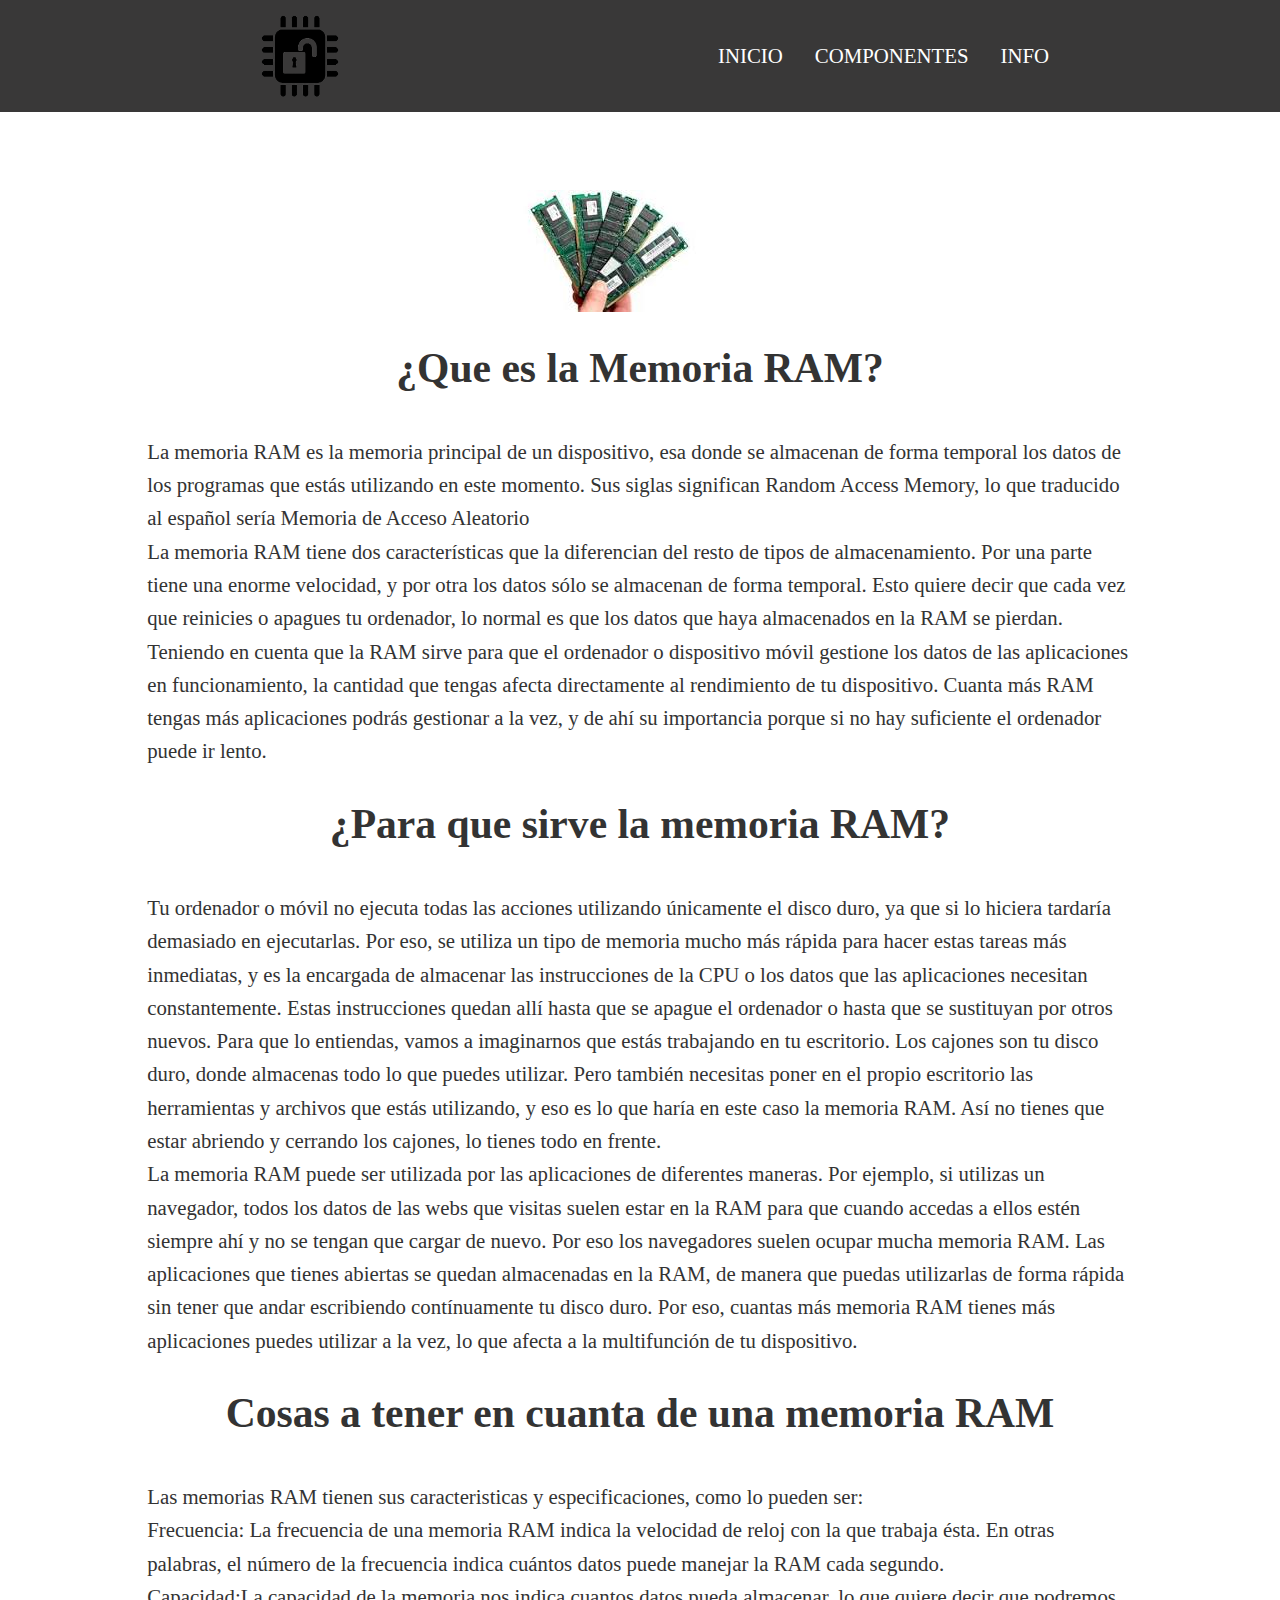
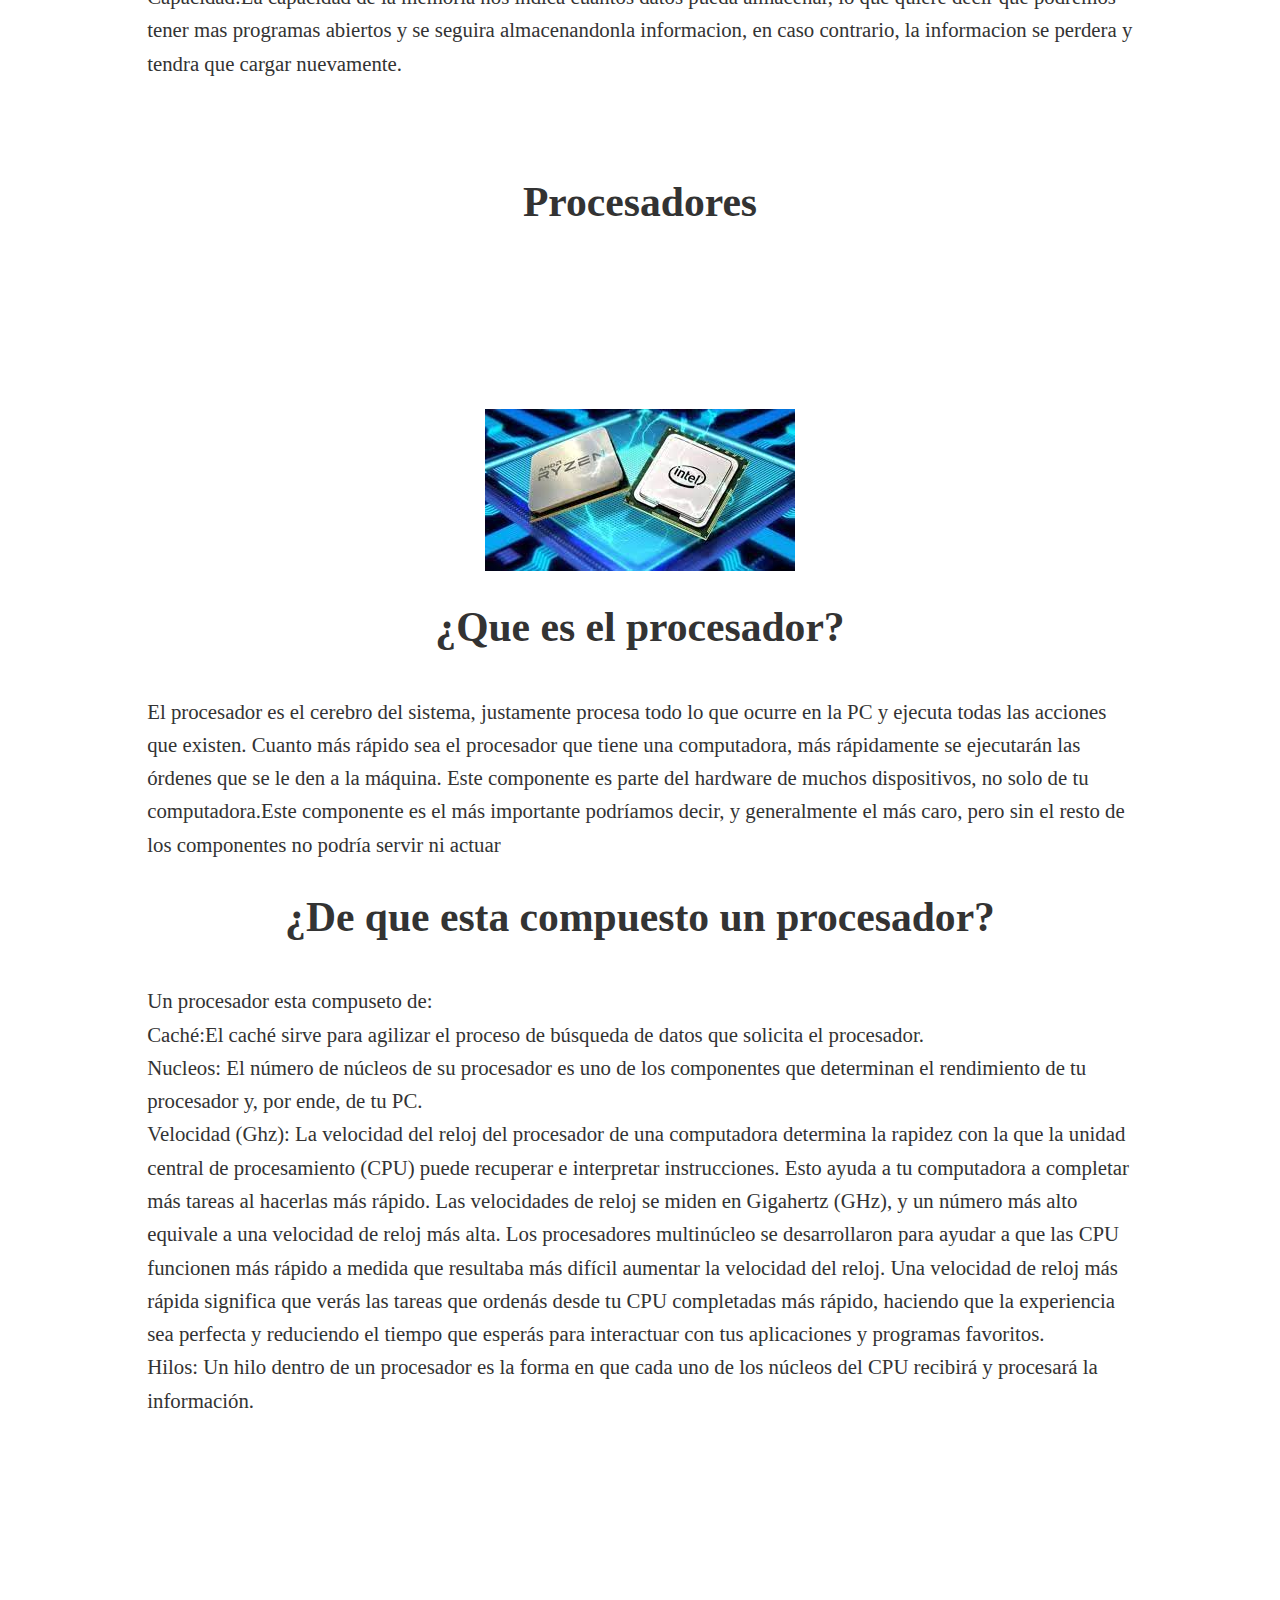
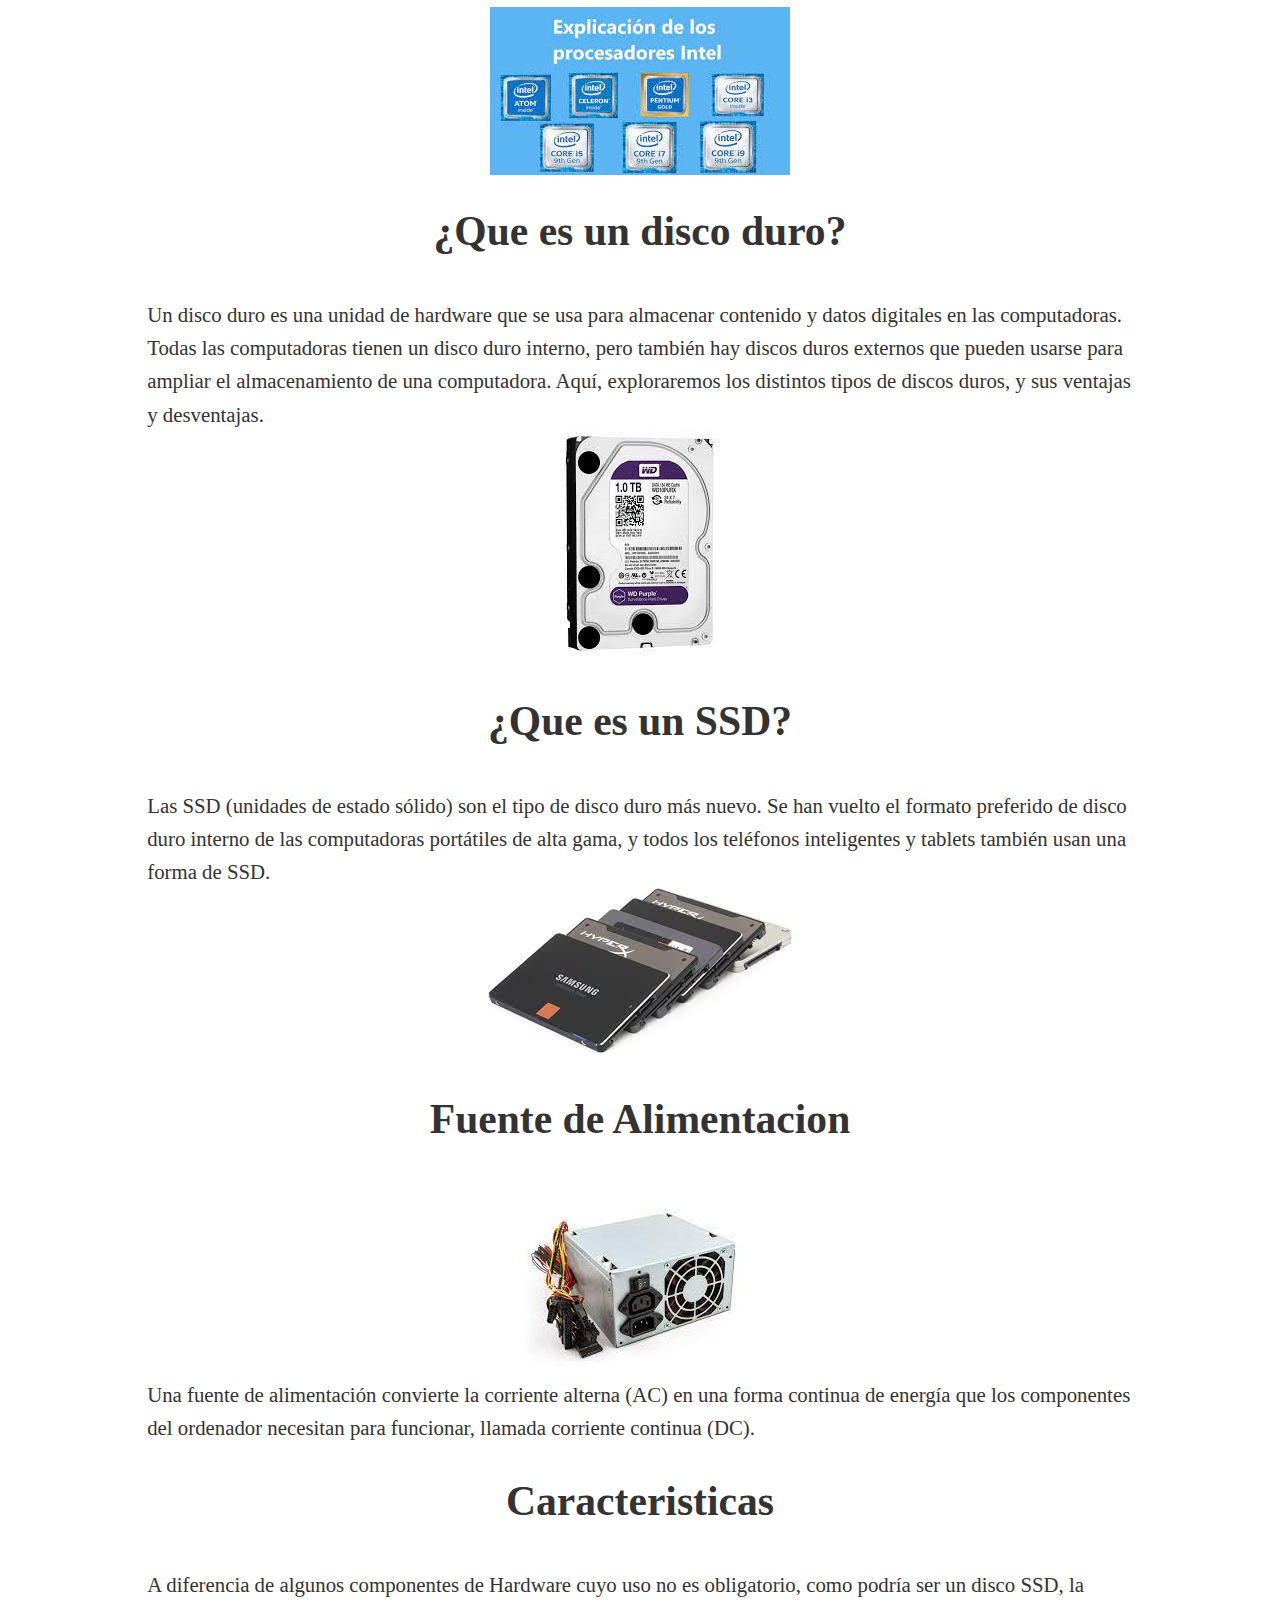
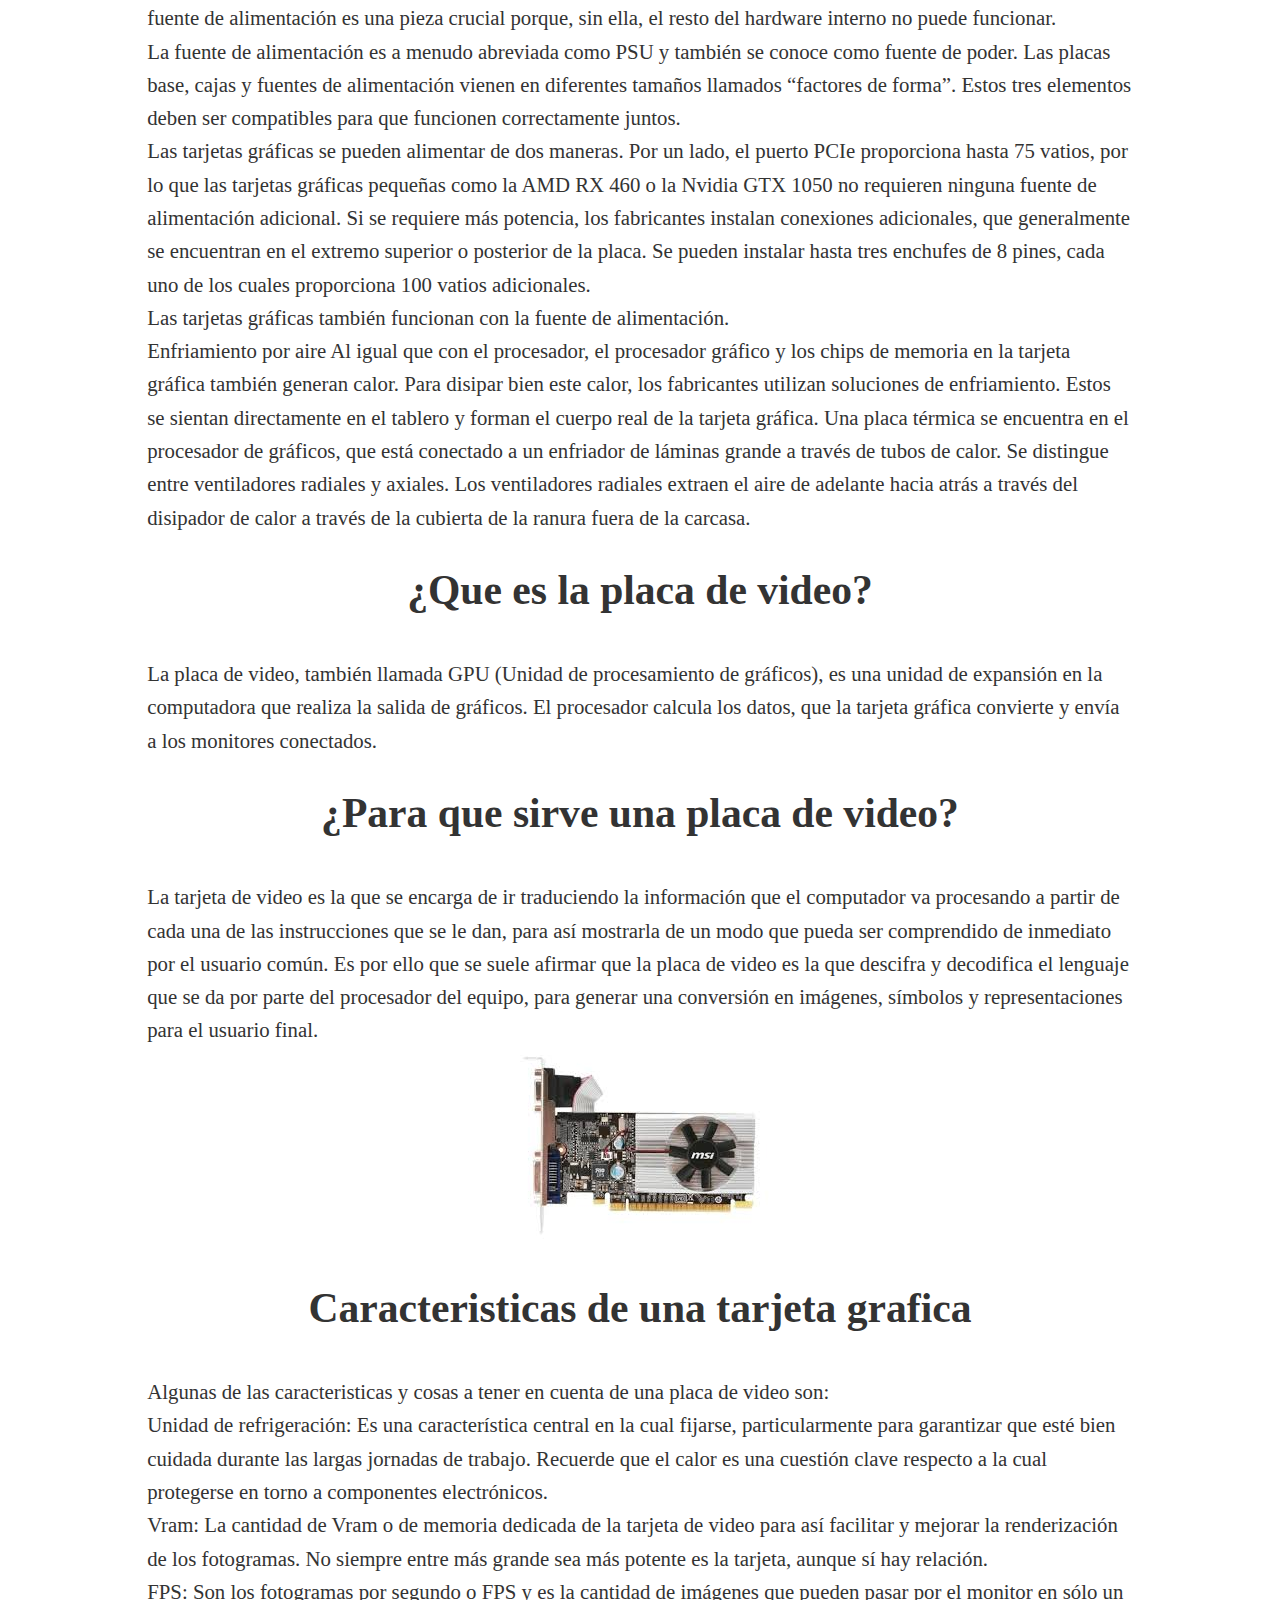
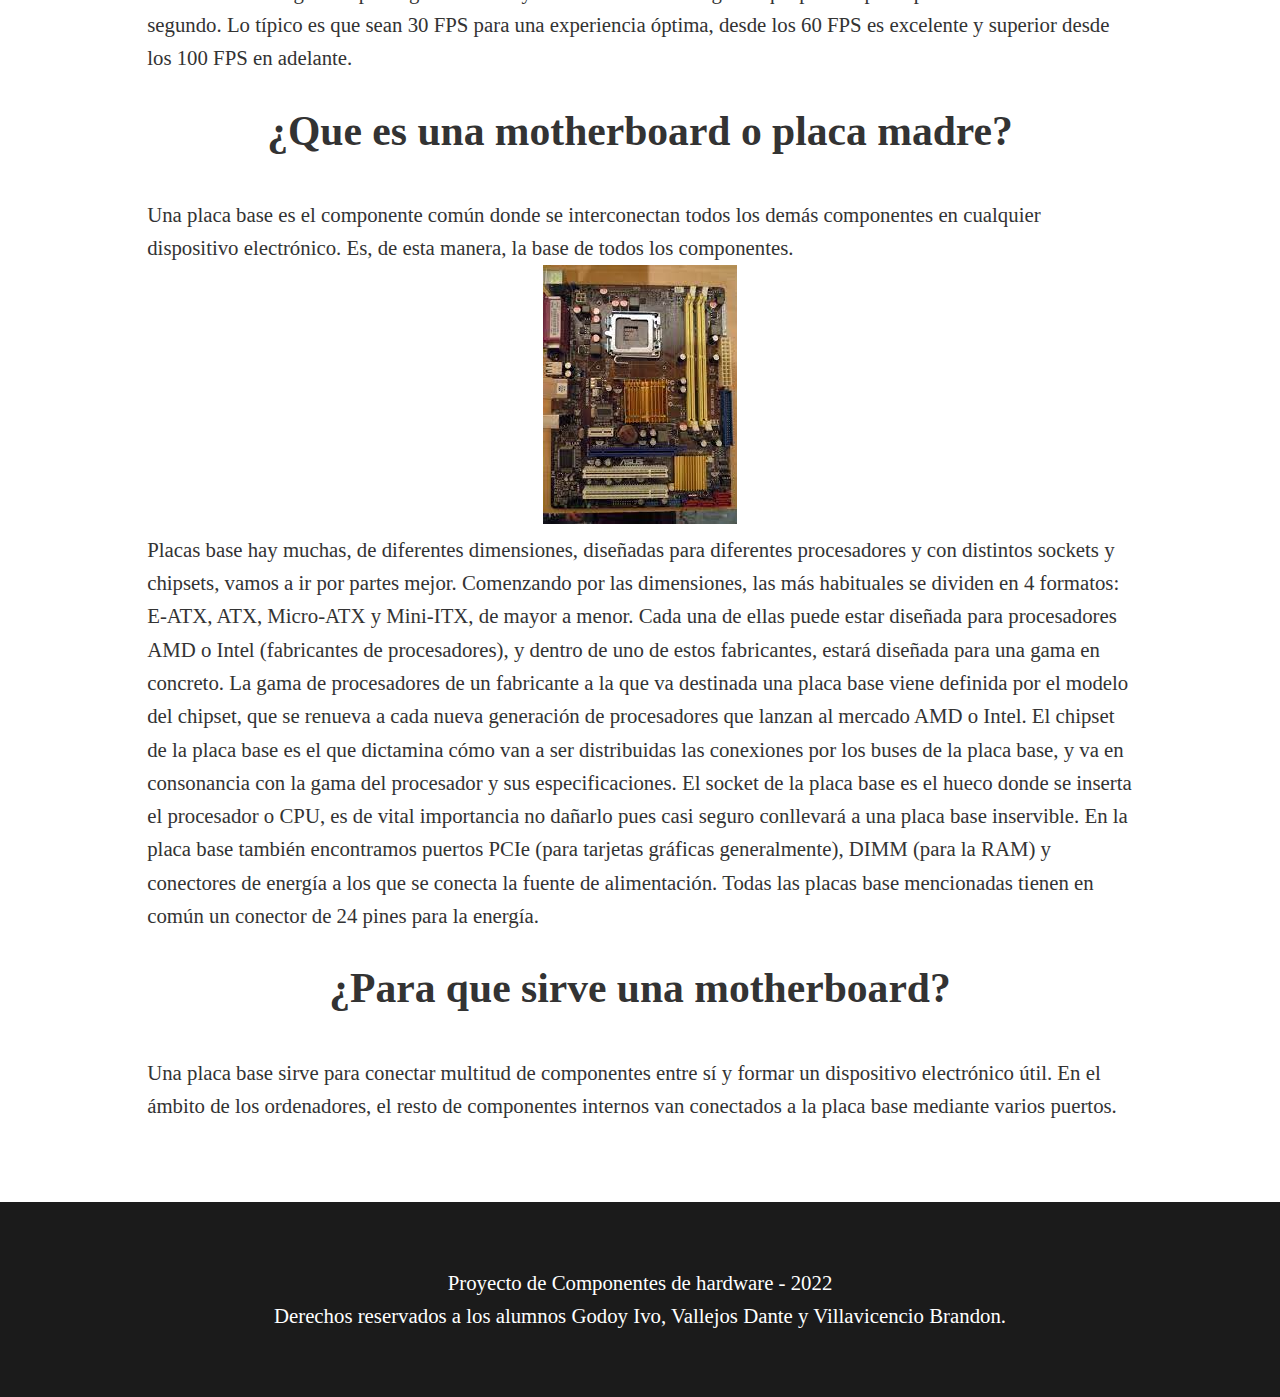
==== componentes.html @ 8fc39163 "first commit" ====
<!DOCTYPE html>
<html lang="en">
<head>
    <meta charset="UTF-8">
    <meta http-equiv="X-UA-Compatible" content="IE=edge">
    <meta name="viewport" content="width=device-width, initial-scale=1.0">
    <link rel="stylesheet" href="Style2.css">
    <title>Document</title>
</head>
<body>
    
    <header class="cabezera">
        <div class="center">
        <div class="contenedor logo-nav">
             <img src="Imagenes/logo.png" alt="logo" class="logoimg">
            <span class="menu-icono">Ver Menu</span>
           
         
            <nav class="naveg">
                <ul class="show">
                    <li><a href="index.html">INICIO</a></li>
                    <li> <a href="#"> COMPONENTES </a>
                        <ul class="menu-vertical">
                       <li><a href="#Ram">Memoria Ram</a></li>
                       <li><a href="#Procesador">Procesador</a></li>
                       <li><a href="#Disco">Disco Duro/SSD</a></li>
                       <li><a href="#Alimentacion">Fuente de Alimetancion</a></li>
                       <li><a href="#Video">Placa de Video</a></li>
                       <li><a href="#Mother">Placa Madre</a></li>
                       
                   </ul> 
   
                   <li><a href="info.html"> INFO </a></li>
                    
                
   
   
                   </li>
               </ul>
               
   
   
     </nav>
     
   </div>
    </div>
   </header>
  

  


    <ul>
        <li><div class="imageC" id="Ram">
            <img src="Imagenes/ram.jpg" alt="Memoria RAM">
            </div>
                 <h1>¿Que es la Memoria RAM?</h1>
                    <div class="inforam" >
                         <p>La memoria RAM es la memoria principal de un dispositivo, esa donde se almacenan de forma temporal los datos de los
                          programas que estás utilizando en este momento. Sus siglas significan Random Access Memory, lo que traducido al español
                          sería Memoria de Acceso Aleatorio</p>
                       <p>La memoria RAM tiene dos características que la diferencian del resto de tipos de almacenamiento. Por una parte tiene
                          una enorme velocidad, y por otra los datos sólo se almacenan de forma temporal. Esto quiere decir que cada vez que reinicies o apagues tu ordenador, lo normal es que los datos que haya almacenados en
                        la RAM se pierdan.</p>
                        <p>Teniendo en cuenta que la RAM sirve para que el ordenador o dispositivo móvil gestione los datos de las aplicaciones en
                        funcionamiento, la cantidad que tengas afecta directamente al rendimiento de tu dispositivo. Cuanta más RAM tengas más
                        aplicaciones podrás gestionar a la vez, y de ahí su importancia porque si no hay suficiente el ordenador puede ir lento.</p>
                    </div>
                <h1>¿Para que sirve la memoria RAM?</h1>
                <div class="inforam">
                    <p>Tu ordenador o móvil no ejecuta todas las acciones utilizando únicamente el disco duro, ya que si lo hiciera tardaría
                    demasiado en ejecutarlas. Por eso, se utiliza un tipo de memoria mucho más rápida para hacer estas tareas más
                    inmediatas, y es la encargada de almacenar las instrucciones de la CPU o los datos que las aplicaciones necesitan
                    constantemente. Estas instrucciones quedan allí hasta que se apague el ordenador o hasta que se sustituyan por otros
                    nuevos.
                    
                    Para que lo entiendas, vamos a imaginarnos que estás trabajando en tu escritorio. Los cajones son tu disco duro, donde
                    almacenas todo lo que puedes utilizar. Pero también necesitas poner en el propio escritorio las herramientas y archivos
                    que estás utilizando, y eso es lo que haría en este caso la memoria RAM. Así no tienes que estar abriendo y cerrando los
                    cajones, lo tienes todo en frente.</p>
                    <p>La memoria RAM puede ser utilizada por las aplicaciones de diferentes maneras. Por ejemplo, si utilizas un navegador,
                    todos los datos de las webs que visitas suelen estar en la RAM para que cuando accedas a ellos estén siempre ahí y no se
                    tengan que cargar de nuevo. Por eso los navegadores suelen ocupar mucha memoria RAM.
                    
                    Las aplicaciones que tienes abiertas se quedan almacenadas en la RAM, de manera que puedas utilizarlas de forma rápida
                    sin tener que andar escribiendo contínuamente tu disco duro. Por eso, cuantas más memoria RAM tienes más aplicaciones
                    puedes utilizar a la vez, lo que afecta a la multifunción de tu dispositivo.</p>
                </div>
                <h1>Cosas a tener en cuanta de una memoria RAM</h1>
                <div class="inforam">

                        <p>Las memorias RAM tienen sus caracteristicas y especificaciones, como lo pueden ser:</p>
                        <p>Frecuencia: La frecuencia de una memoria RAM indica la velocidad de reloj con la que trabaja ésta. En otras palabras, el número de la frecuencia indica cuántos datos puede manejar la RAM cada segundo. </p>
                        <p>Capacidad:La capacidad de la memoria nos indica cuantos datos pueda almacenar, lo que quiere decir que podremos tener mas programas abiertos y se seguira almacenandonla informacion, en caso contrario, la informacion se perdera y tendra que cargar nuevamente.</p>
                </div>
            </li>
        <li></li>
        <li></li>
    </ul>


    <h1>Procesadores</h1>
    <div class="imageC" id="Procesador">
        <img src="Imagenes/procesadores.jpg" alt="Procesadores">
    </div>
    <h1>¿Que es el procesador?</h1>
    <div class="inforam">
        <p>El procesador es el cerebro del sistema, justamente procesa todo lo que ocurre en la PC y ejecuta todas las acciones que
        existen. Cuanto más rápido sea el procesador que tiene una computadora, más rápidamente se ejecutarán las órdenes que se
        le den a la máquina. Este componente es parte del hardware de muchos dispositivos, no solo de tu computadora.Este componente es el más importante podríamos decir, y generalmente el más caro, pero sin el resto de los componentes
        no podría servir ni actuar</p>
    </div>
    <h1>¿De que esta compuesto un procesador?</h1>
    <div class="inforam">
        <p>Un procesador esta compuseto de: </p>
            <p>Caché:El caché sirve para agilizar el proceso de búsqueda de datos que solicita el procesador.</p>
            <p>Nucleos: El número de núcleos de su procesador es uno de los componentes que determinan el rendimiento de tu procesador y, por ende, de
            tu PC.</p>
            <p>Velocidad (Ghz): La velocidad del reloj del procesador de una computadora determina la rapidez con la que la unidad central de
            procesamiento (CPU) puede recuperar e interpretar instrucciones. Esto ayuda a tu computadora a completar más tareas al
            hacerlas más rápido.
            Las velocidades de reloj se miden en Gigahertz (GHz), y un número más alto equivale a una velocidad de reloj más alta.
            Los procesadores multinúcleo se desarrollaron para ayudar a que las CPU funcionen más rápido a medida que resultaba más
            difícil aumentar la velocidad del reloj.
            Una velocidad de reloj más rápida significa que verás las tareas que ordenás desde tu CPU completadas más rápido,
            haciendo que la experiencia sea perfecta y reduciendo el tiempo que esperás para interactuar con tus aplicaciones y
            programas favoritos.</p>
            <p>Hilos: Un hilo dentro de un procesador es la forma en que cada uno de los núcleos del CPU recibirá y procesará la información.</p>
        </p>
    </div>
    <div class="imageC">
        <img src="Imagenes/procesadores-intel.jpg" alt="Procesadores intel">
    </div>



    <h1>¿Que es un disco duro?</h1>
    <div class="inforam"  id="Disco">
        <p>Un disco duro es una unidad de hardware que se usa para almacenar contenido y datos digitales en las computadoras. Todas
        las computadoras tienen un disco duro interno, pero también hay discos duros externos que pueden usarse para ampliar el
        almacenamiento de una computadora. Aquí, exploraremos los distintos tipos de discos duros, y sus ventajas y desventajas.</p>
    </div>
    <p style="text-align:center;"><img src="Imagenes/hd.jpg"></p>
    <h1>¿Que es un SSD?</h1>
    <div class="inforam">
        <p>Las SSD (unidades de estado sólido) son el tipo de disco duro más nuevo. Se han vuelto el formato preferido de disco
        duro interno de las computadoras portátiles de alta gama, y todos los teléfonos inteligentes y tablets también usan una
        forma de SSD.</p>
    </div> 
    <p style="text-align:center;"><img src="Imagenes/sdd.jpg"></p>
 

    <h1>Fuente de Alimentacion</h1>
    <div class="inforam" id="Alimentacion">
        <p style="text-align:center;"><img src="Imagenes/alimentacion.jpg"></p>
        <p>Una fuente de alimentación convierte la corriente alterna (AC) en una forma continua de energía que los componentes del ordenador necesitan para funcionar, llamada corriente continua (DC).</p>
      
      <h1>Caracteristicas</h1>
      
      
            <p>A diferencia de algunos componentes de Hardware cuyo uso no es obligatorio, como podría ser un disco SSD, la fuente de alimentación es una pieza crucial porque, sin ella, el resto del hardware interno no puede funcionar.
            </p>

            <p> La fuente de alimentación es a menudo abreviada como PSU y también se conoce como fuente de poder. Las placas base, cajas y fuentes de alimentación vienen en diferentes tamaños llamados “factores de forma”. Estos tres elementos deben ser compatibles para que funcionen correctamente juntos.</p>
         
            <p>Las tarjetas gráficas se pueden alimentar de dos maneras. Por un lado, el puerto PCIe proporciona hasta 75 vatios, por lo que las tarjetas gráficas pequeñas como la AMD RX 460 o la Nvidia GTX 1050 no requieren ninguna fuente de alimentación adicional. Si se requiere más potencia, los fabricantes instalan conexiones adicionales, que generalmente se encuentran en el extremo superior o posterior de la placa. Se pueden instalar hasta tres enchufes de 8 pines, cada uno de los cuales proporciona 100 vatios adicionales. 
             <p>Las tarjetas gráficas también funcionan con la fuente de alimentación. </p> 

            <p>    
                Enfriamiento por aire
                Al igual que con el procesador, el procesador gráfico y los chips de memoria en la tarjeta gráfica también generan calor. Para disipar bien este calor, los fabricantes utilizan soluciones de enfriamiento. Estos se sientan directamente en el tablero y forman el cuerpo real de la tarjeta gráfica. Una placa térmica se encuentra en el procesador de gráficos, que está conectado a un enfriador de láminas grande a través de tubos de calor. Se distingue entre ventiladores radiales y axiales. Los ventiladores radiales extraen el aire de adelante hacia atrás a través del disipador de calor a través de la cubierta de la ranura fuera de la carcasa.</p>
            </p>

        
    </div>
    



    <h1>¿Que es la placa de video?</h1>
    <div class="inforam" id="Video">
        <p>La placa de video, también llamada GPU (Unidad de procesamiento de gráficos), es una unidad de expansión en la
        computadora que realiza la salida de gráficos. El procesador calcula los datos, que la tarjeta gráfica convierte y envía
        a los monitores conectados.</p>
    </div>
    <h1>¿Para que sirve una placa de video?</h1>
    <div class="inforam">
    <p>La tarjeta de video es la que se encarga de ir traduciendo la información que el computador va procesando a partir de
    cada una de las instrucciones que se le dan, para así mostrarla de un modo que pueda ser comprendido de inmediato por el
    usuario común. Es por ello que se suele afirmar que la placa de video es la que descifra y decodifica el lenguaje que se
    da por parte del procesador del equipo, para generar una conversión en imágenes, símbolos y representaciones para el
    usuario final.</p>
    </div>
    <p style="text-align:center;"><img src="Imagenes/placadevid.jpg"></p>
    <h1>Caracteristicas de una tarjeta grafica</h1>
    <div class="inforam">
        <p>Algunas de las caracteristicas y cosas a tener en cuenta de una placa de video son:
            <p>Unidad de refrigeración: Es una característica central en la cual fijarse, particularmente para garantizar que esté
            bien cuidada durante las largas jornadas de trabajo. Recuerde que el calor es una cuestión clave respecto a la cual
            protegerse en torno a componentes electrónicos.</p>
            <p>Vram: La cantidad de Vram o de memoria dedicada de la tarjeta de video para así facilitar y mejorar la renderización de
            los fotogramas. No siempre entre más grande sea más potente es la tarjeta, aunque sí hay relación.</p>
            <p>FPS: Son los fotogramas por segundo o FPS y es la cantidad de imágenes que pueden pasar por el monitor en sólo un
            segundo. Lo típico es que sean 30 FPS para una experiencia óptima, desde los 60 FPS es excelente y superior desde los
            100 FPS en adelante.</p>
        </p>
    </div>






    <h1>¿Que es una motherboard o placa madre?</h1>
    <div class="inforam" id="Mother">
        <p>Una placa base es el componente común donde se interconectan todos los demás componentes en cualquier dispositivo
        electrónico. Es, de esta manera, la base de todos los componentes.</p>
    </div>
    <p style="text-align:center;"><img src="Imagenes/mother.jpg"></p>
    <div class="inforam"><p>Placas base hay muchas, de diferentes dimensiones, diseñadas para diferentes procesadores y con distintos sockets y
    chipsets, vamos a ir por partes mejor. Comenzando por las dimensiones, las más habituales se dividen en 4 formatos:
    E-ATX, ATX, Micro-ATX y Mini-ITX, de mayor a menor. Cada una de ellas puede estar diseñada para procesadores AMD o Intel
    (fabricantes de procesadores), y dentro de uno de estos fabricantes, estará diseñada para una gama en concreto. La gama
    de procesadores de un fabricante a la que va destinada una placa base viene definida por el modelo del chipset, que se
    renueva a cada nueva generación de procesadores que lanzan al mercado AMD o Intel. El chipset de la placa base es el que
    dictamina cómo van a ser distribuidas las conexiones por los buses de la placa base, y va en consonancia con la gama del
    procesador y sus especificaciones.
    
    El socket de la placa base es el hueco donde se inserta el procesador o CPU, es de vital importancia no dañarlo pues
    casi seguro conllevará a una placa base inservible. En la placa base también encontramos puertos PCIe (para tarjetas
    gráficas generalmente), DIMM (para la RAM) y conectores de energía a los que se conecta la fuente de alimentación. Todas
    las placas base mencionadas tienen en común un conector de 24 pines para la energía.</p></div>
    <h1>¿Para que sirve una motherboard?</h1>
    <div class="inforam"><p class="last-p">Una placa base sirve para conectar multitud de componentes entre sí y formar un dispositivo electrónico útil. En el ámbito de los ordenadores, el resto de componentes internos van conectados a la placa base mediante varios puertos.</p></div>





    <footer class="footer">
        <div class="contenedor">
            <p class="footertxt"> Proyecto de Componentes de hardware - 2022 </p>
            <p> Derechos reservados a los alumnos Godoy Ivo, Vallejos Dante y Villavicencio Brandon.</p>
        </div>
    </footer>




</body>
</html>
---- Style2.css ----
* {
    margin: 0;
    padding: 0;
    box-sizing: border-box;
}

html {
    scroll-behavior: smooth;
}

body{
	font-family: times;
	color: #333;
	font-size: 1.3rem;
	line-height: 1.6em;
	margin: 0;

}



#container {
    text-align: center;
    width: 100%;
    height: 100vh;
    display: flex;
    justify-content: center;
    align-items: center;
    padding-top: 100px;
}

.contenedor /* afecta todo el texto */
{
	width: 85%;
	max-width: 850px;
	margin: 0 auto;
	
}


 /* nav */


 .cabezera{
	background: #393838;
	color: white;
	padding: 2rem 0;
	position: fixed;
	left: 0;
	top: 0;
	right: 0;
    height: 7rem;
    z-index: 999;
}


.logo-nav
{   
	display: flex;
	justify-content:  space-between;
	align-items: center;
	flex-wrap: wrap;
}

.cabezera a{
	color: white;
	text-decoration: none;
	

}

.cabezera .center {
    display: flex;
    justify-content: center;
    align-items: center;
    height: 100%;
}

.naveg ul{
 margin: 0;
 padding: 0;
 list-style: none;
}

.naveg ul li {
	display: inline-block;
}
.naveg ul li a {
	display: block;
	padding: 0.5rem 1rem;
	transition: all 0.4s linear;
	border-radius: 5px;

}

.naveg ul li a:hover {
	background: #4a4a4a;
}

.logoimg{
	width: 170px;
    height: 100px;
    margin-right: 200px;

}


.main{
	padding-top: 12rem;
}

.menu-icono{
	display:none;
}


.menu-verical{
position: absolute;
display: flex;
flex-direction: column;
list-style: none;
width: 200px;
background-color: red;

}

#title-top {
 margin-top: 200px;   
 margin-bottom: -100px;

}




.imageC{
display: flex;
margin-top: 7%;
width: 100%;
justify-content: center;
align-items: center;
 

}
/* Boton nav */



.show{
	list-style: none;
	display: flex;
	justify-content: space-around;
    align-items: center;
}


.show > li > a{
	display: block;
	padding: 15px 20px;
	color: white;
	text-decoration: none;
}
.show > li:hover{
	background-color: black;
}
.menu-vertical{
	position: absolute;
	display: none;
	list-style: none;
	width: 200px;
	background-color: rgba(0, 0, 0, .5);
}
.show li:hover .menu-vertical{
	display: block;
}
.menu-vertical li:hover{
	background-color: black;
}

.menu-vertical li a{
	display: block;
	color: white;
	text-decoration: none;
	padding: 15px 15px 15px 20px;
	font-size: .9rem;
}
/* Tarjetas */

.card a {
    text-decoration: none;
}

.text:hover{
	opacity: 0%;
}
#container .info {
    display: grid; 
    justify-items: center;
    align-items: center;
    grid-template-columns: 1fr 1fr 1fr;
    width: 100%;
    height: 100%;
}

#container .info .test {
    padding: 15px;
    background: red;
}

#container .info .card {
    width: 400px;
    height: 250px;
    transition: .5s ease;
}

#container .info .card:hover {
    transition: .5s ease;
    transform: scale(1.1);
}

#container .info .card p {
    font-weight: bold;
    font-size: 2rem;
    color: #000;
}

#container .info .card p::first-letter {
    text-transform: uppercase;
}

#container .info .card img {
    border-radius: 15px;
    height: 100%;
    width: 100%;
    object-fit: cover;
}
 /* img */
.img1{ width: 400px;
height: 200px;
}

/* footer */

.footer{
	background: rgb(27, 27, 27);
	padding: 4rem 0;
	text-align: center;
	
}

.footer P {
    color: white;
}
/* stilos */

.footer-info {
    position: absolute;
    width: 100%;
    bottom: 0;
}


/* Index Componentes */

.imageC{
    width: 100%;
    display: flex;
    justify-content: center;
    align-items: center;
    padding-top: 100px;
}

h1{
    margin-top: 40px;
    margin-bottom: 50px;
    text-align: center;
}
.inforam{
    display: flex;
    justify-content: center;
    align-items: center;
    flex-direction: column;
    width: 100%;
}


.inforam p {
    width: 77%;
}

.last-p {
    margin-bottom: 5rem;
}



.contenedor-creditos {
    height: 200px;
}

.names {
    display: flex;
    flex-direction: column;
    justify-content: space-around;
    height: 100%;
}

@media  only screen and (max-width:  767px){

    .last-p {
        margin-bottom: 2rem;
    }

    .cabezera{
        background: #393838;
        color: white;
        padding: 2rem 0;
        position: fixed;
        left: 0;
        top: 0;
        right: 0;
        height: 10rem;
        z-index: 999;
    }
    
    .cabezera .center {
        display: flex;
        flex-direction: row;
        justify-content: center;
        align-items: center;
        height: 100%;
    }

        #container .info {
            margin-top: 500px;
            display: grid; 
            justify-items: center;
            align-items: center;
            grid-template-columns: 1fr;
            height: 1000px;
            }

        .footer-bottom {
            margin-top: 25rem;
        }
    
}
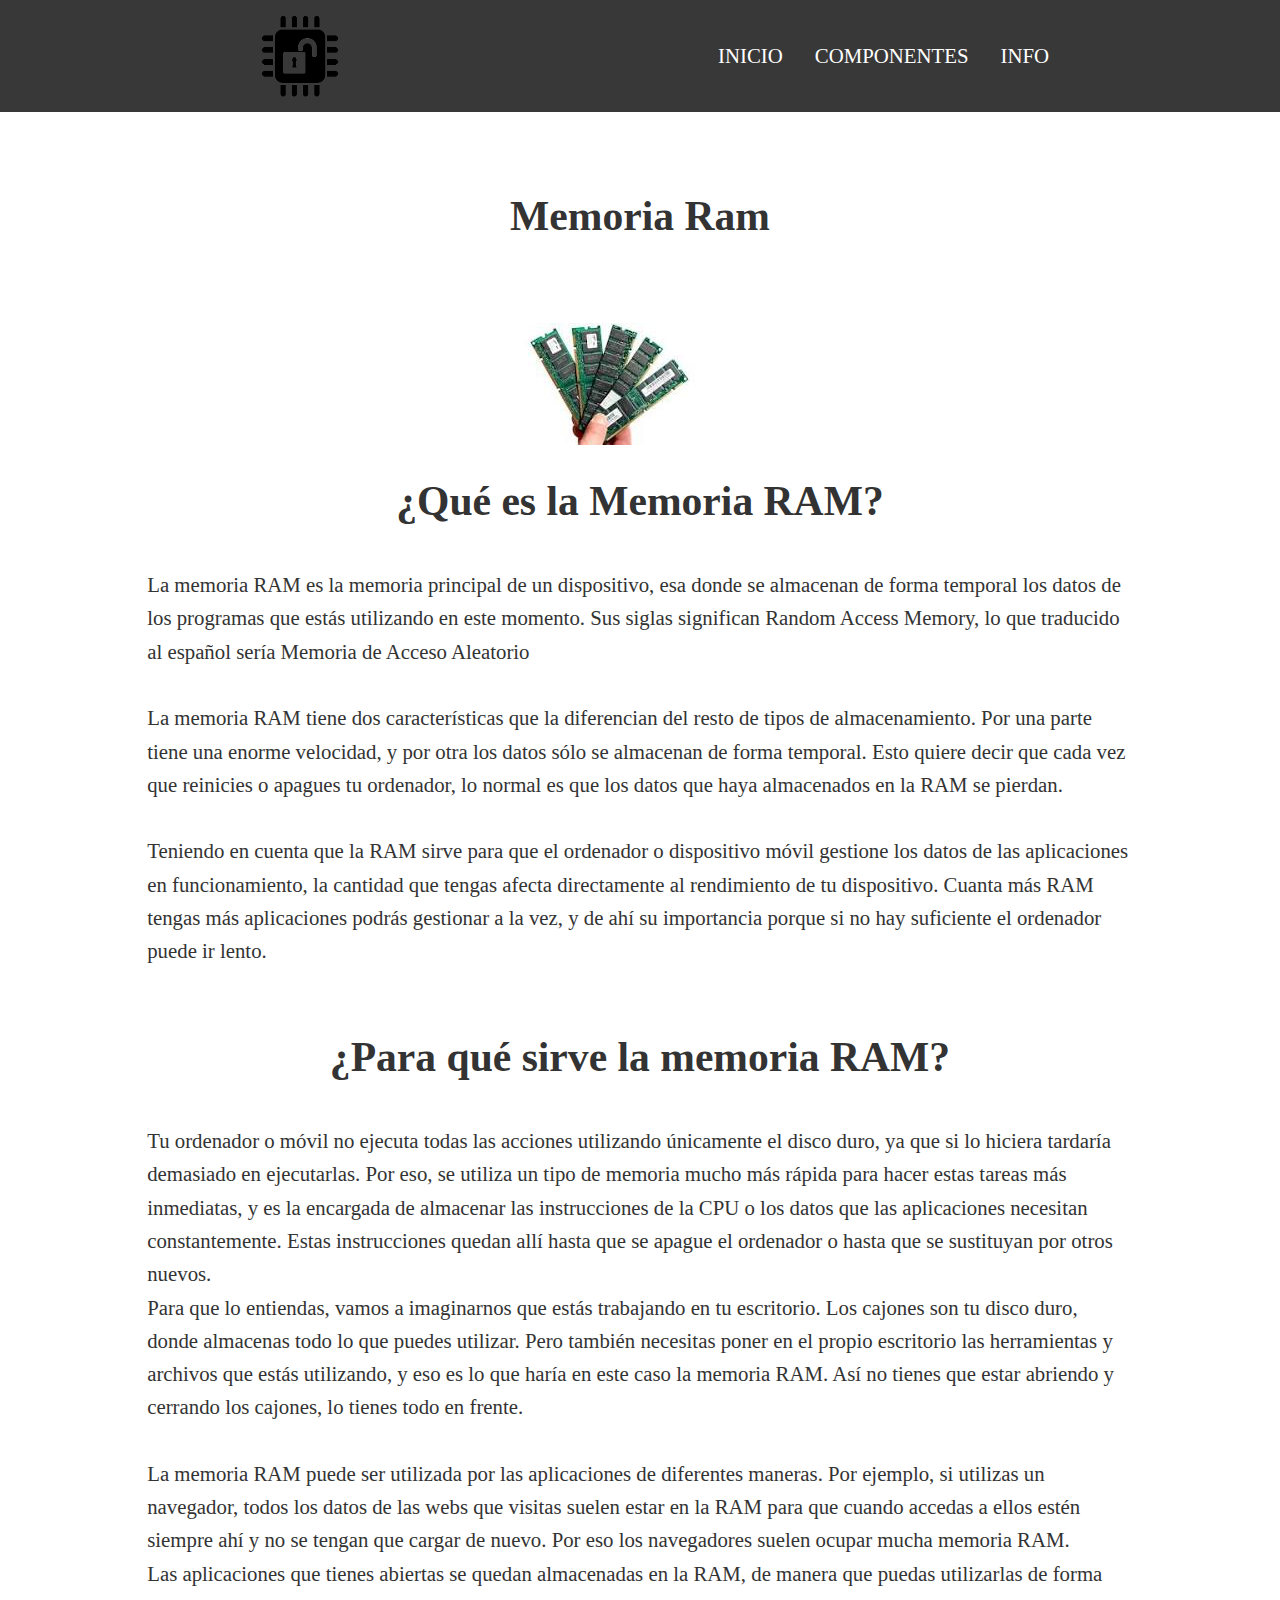
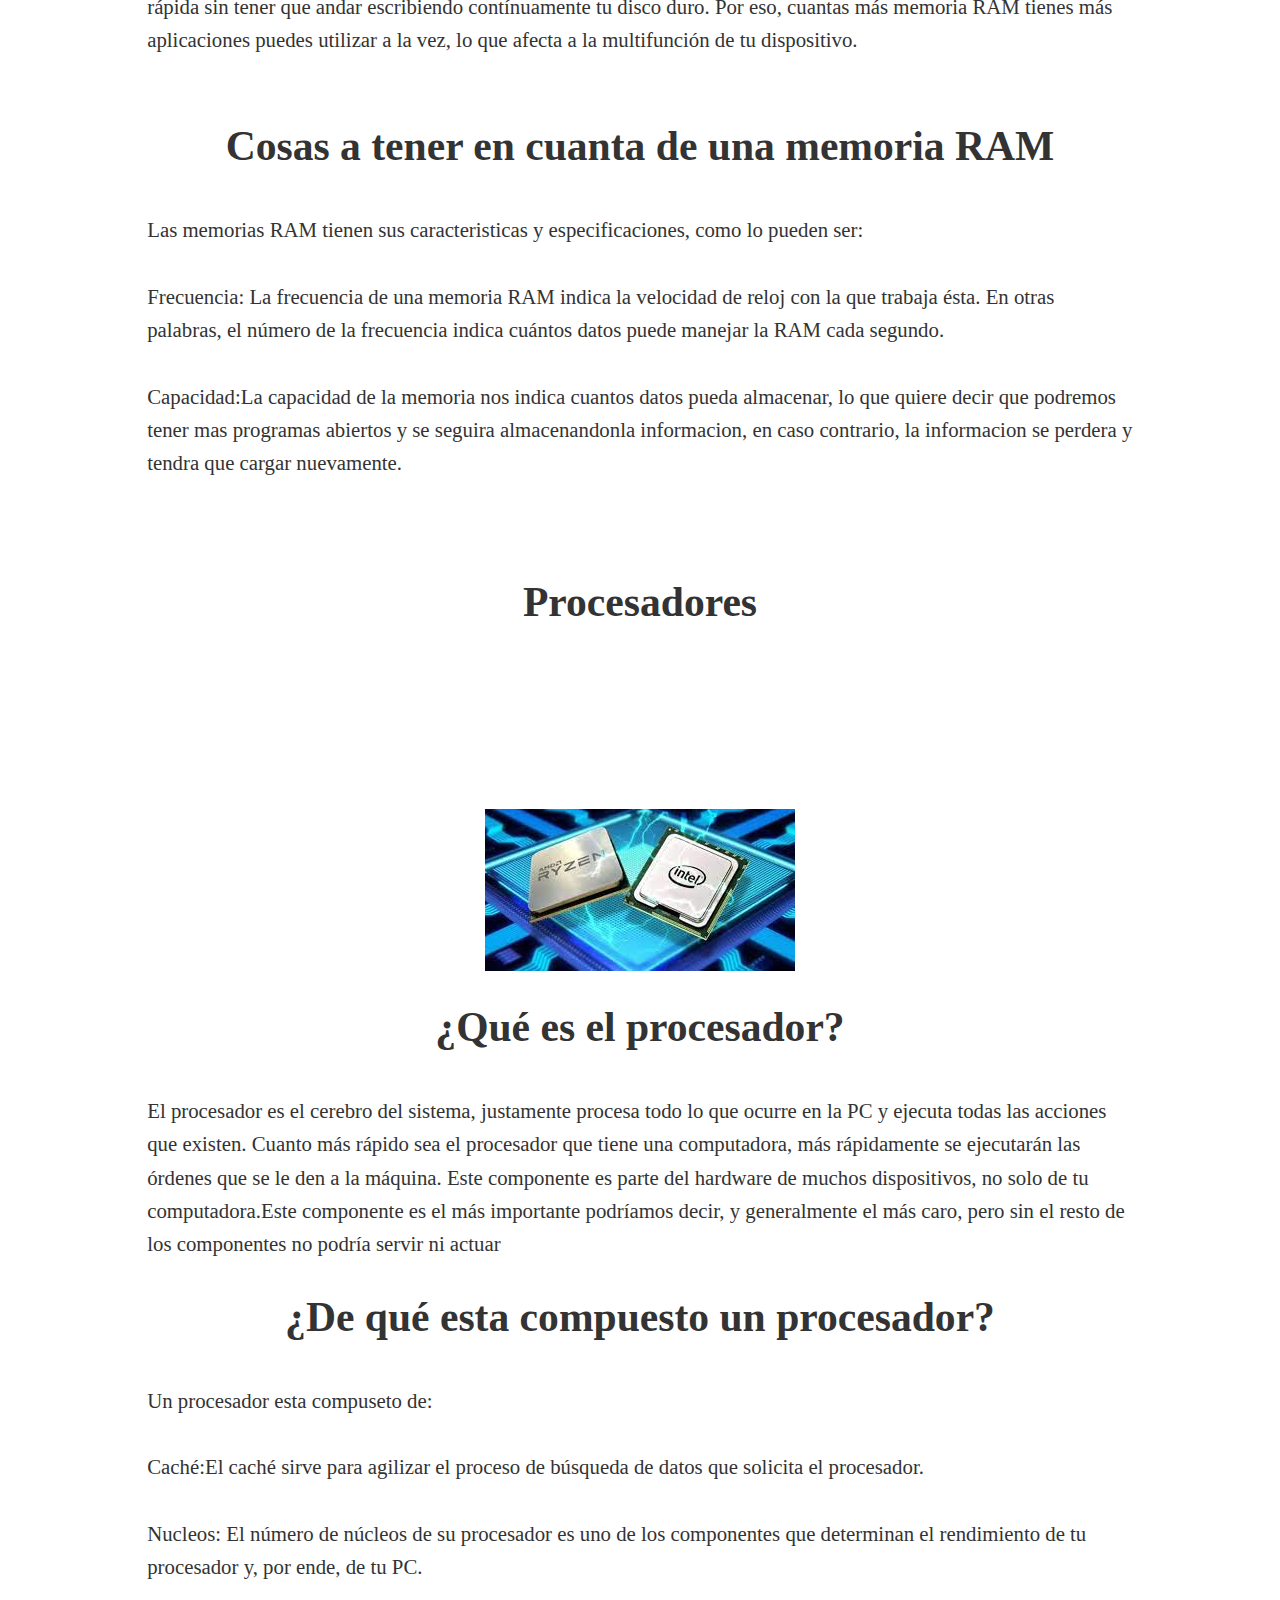
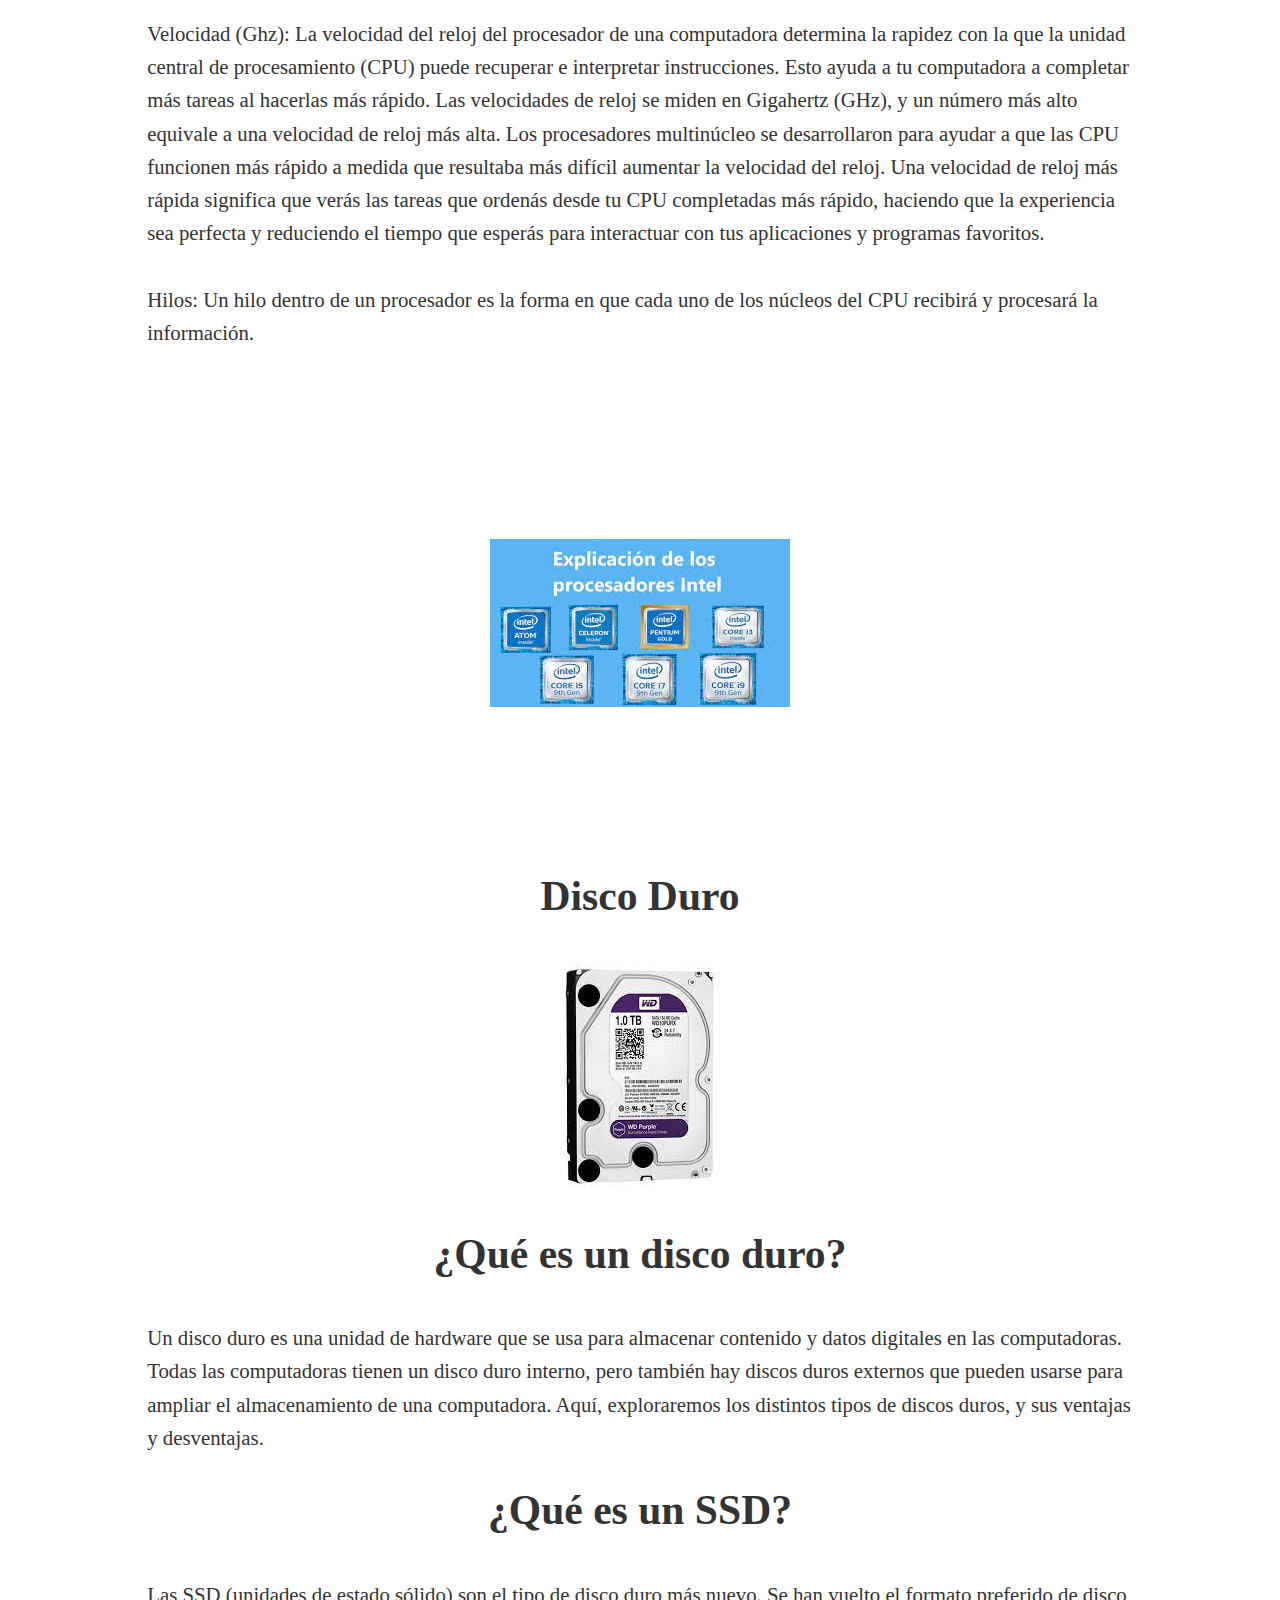
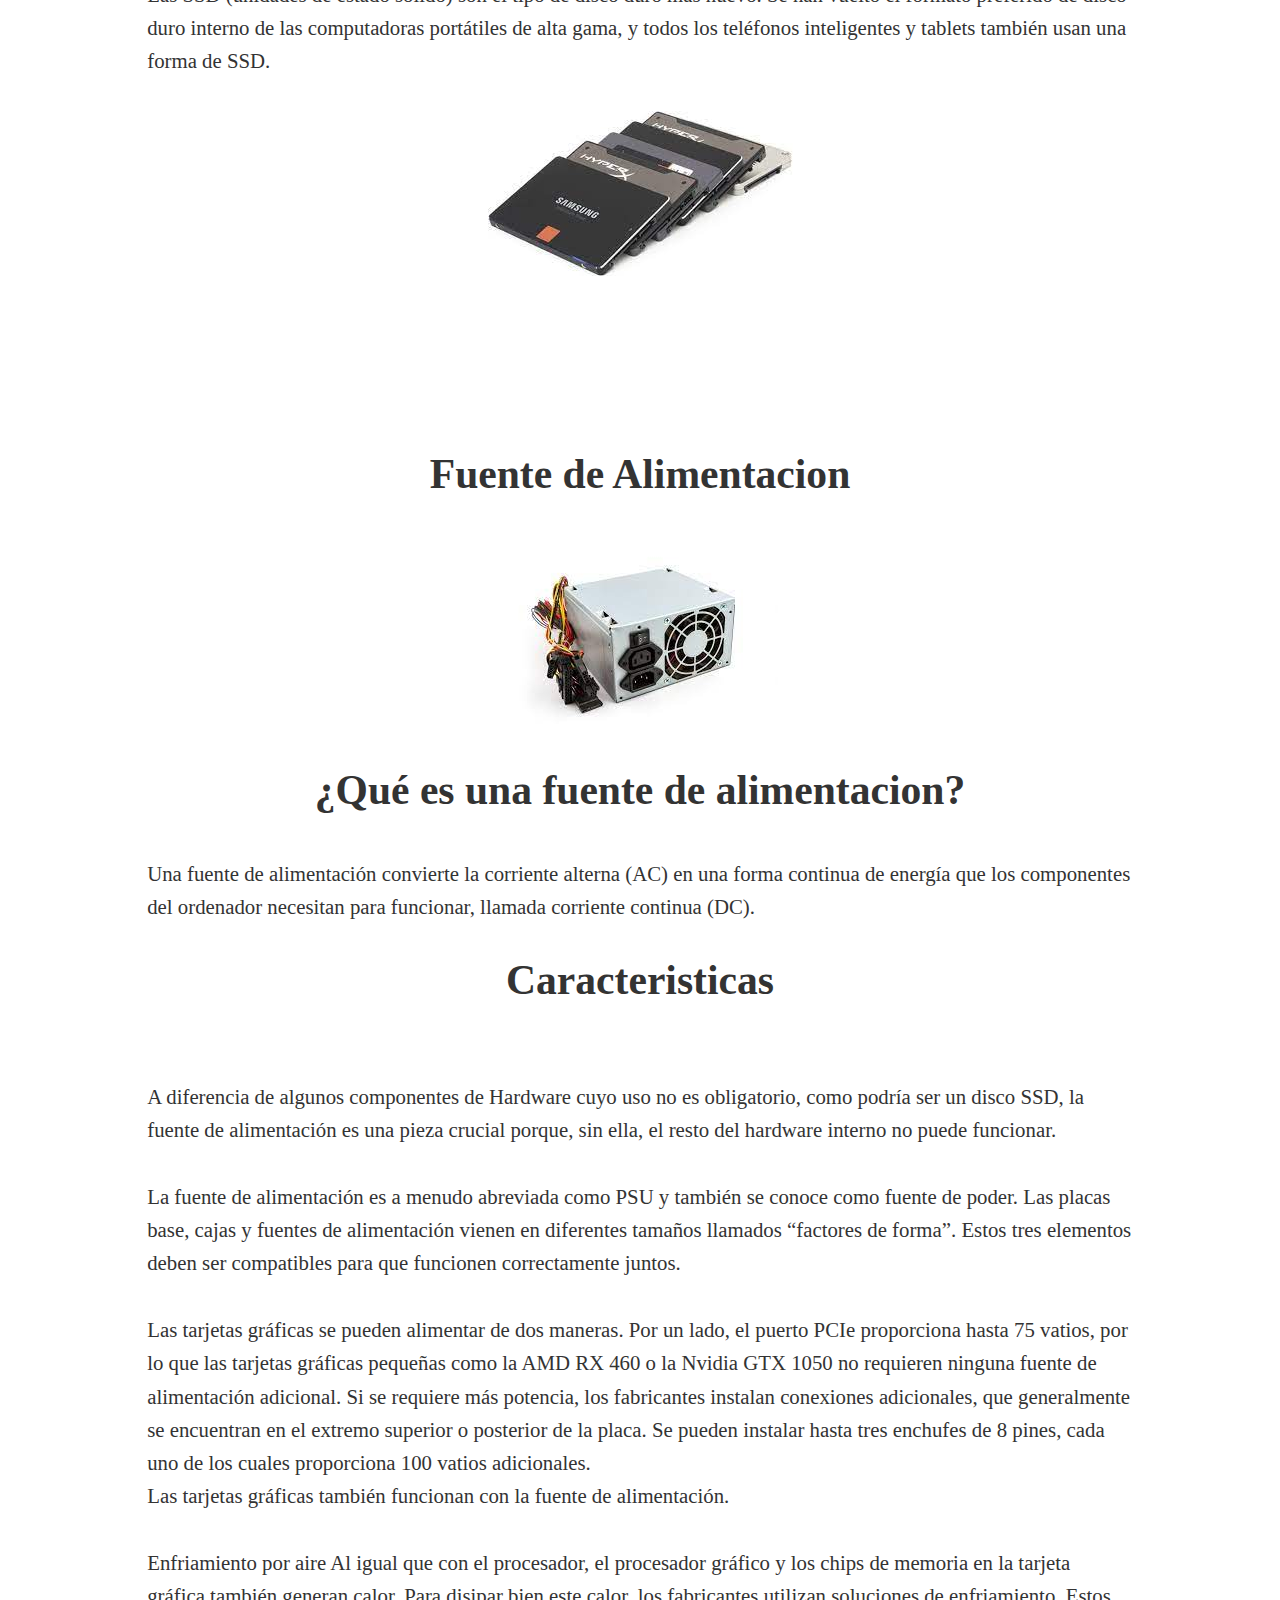
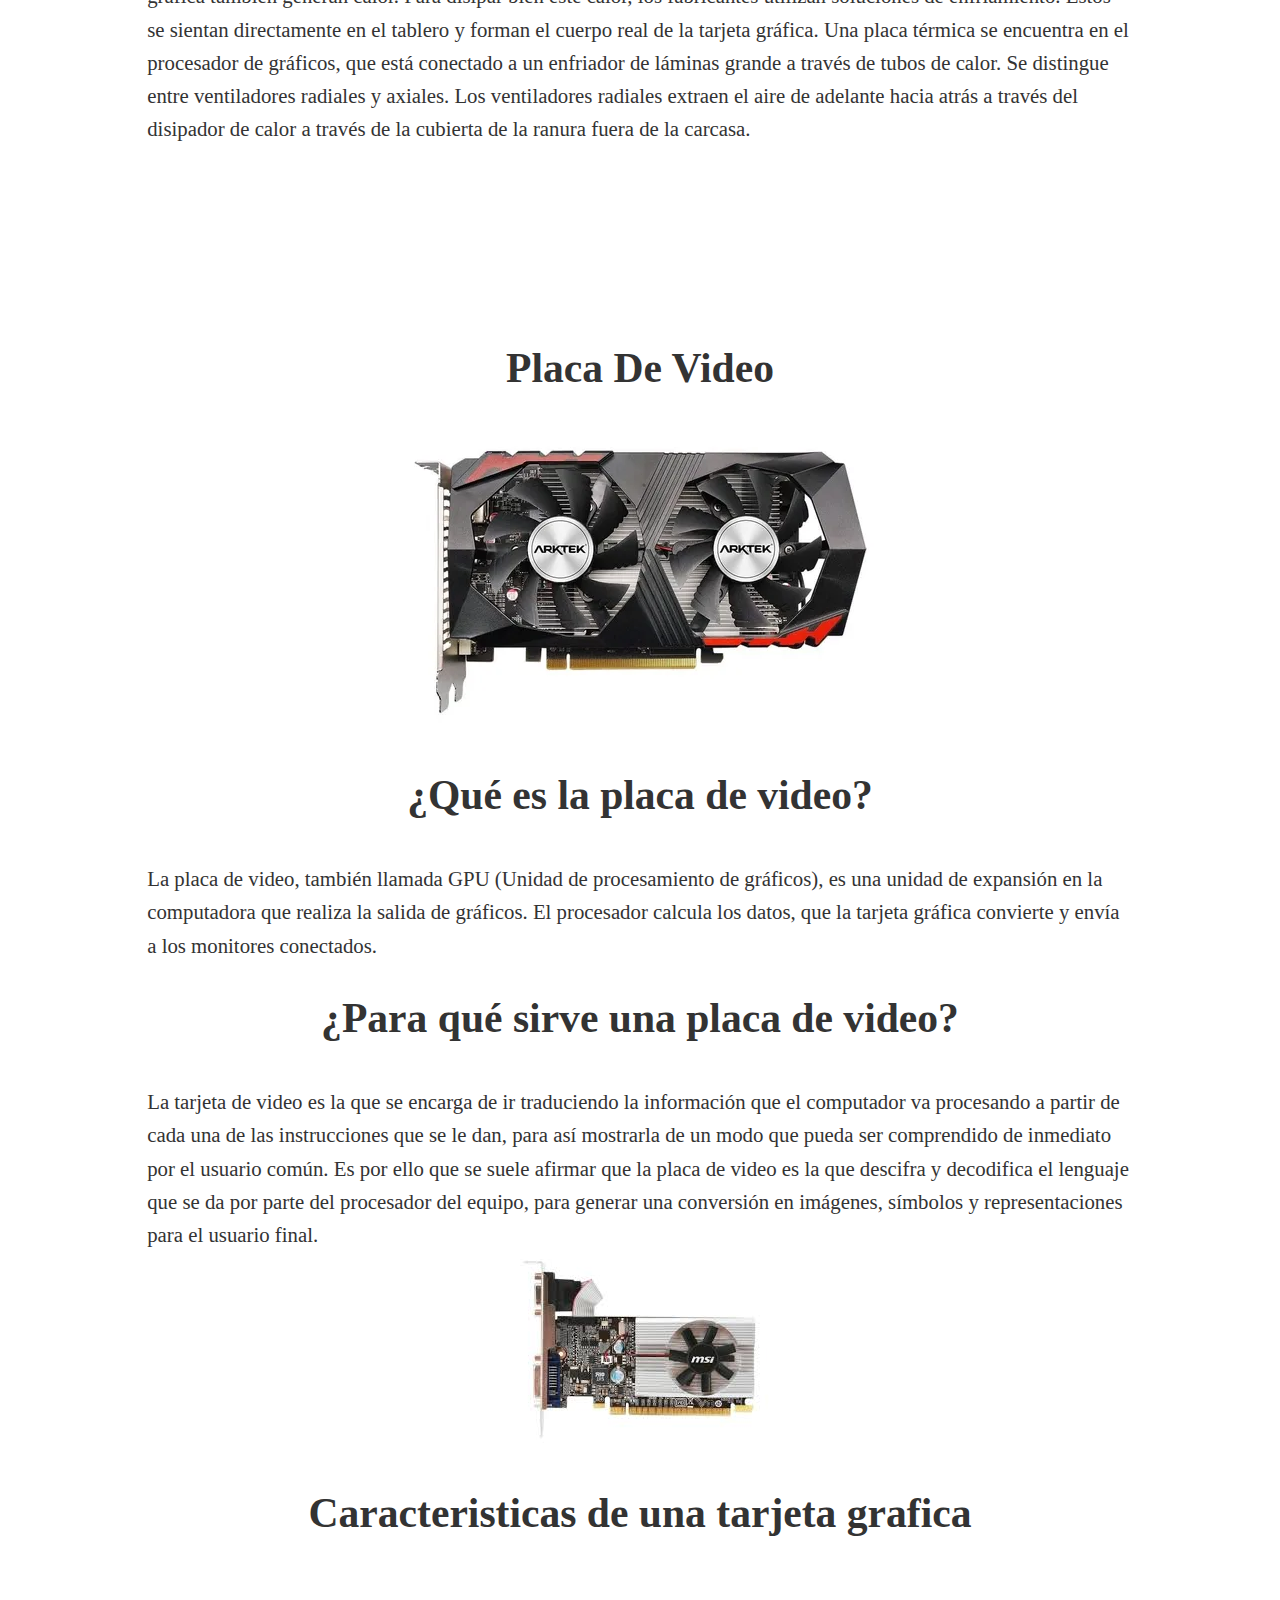
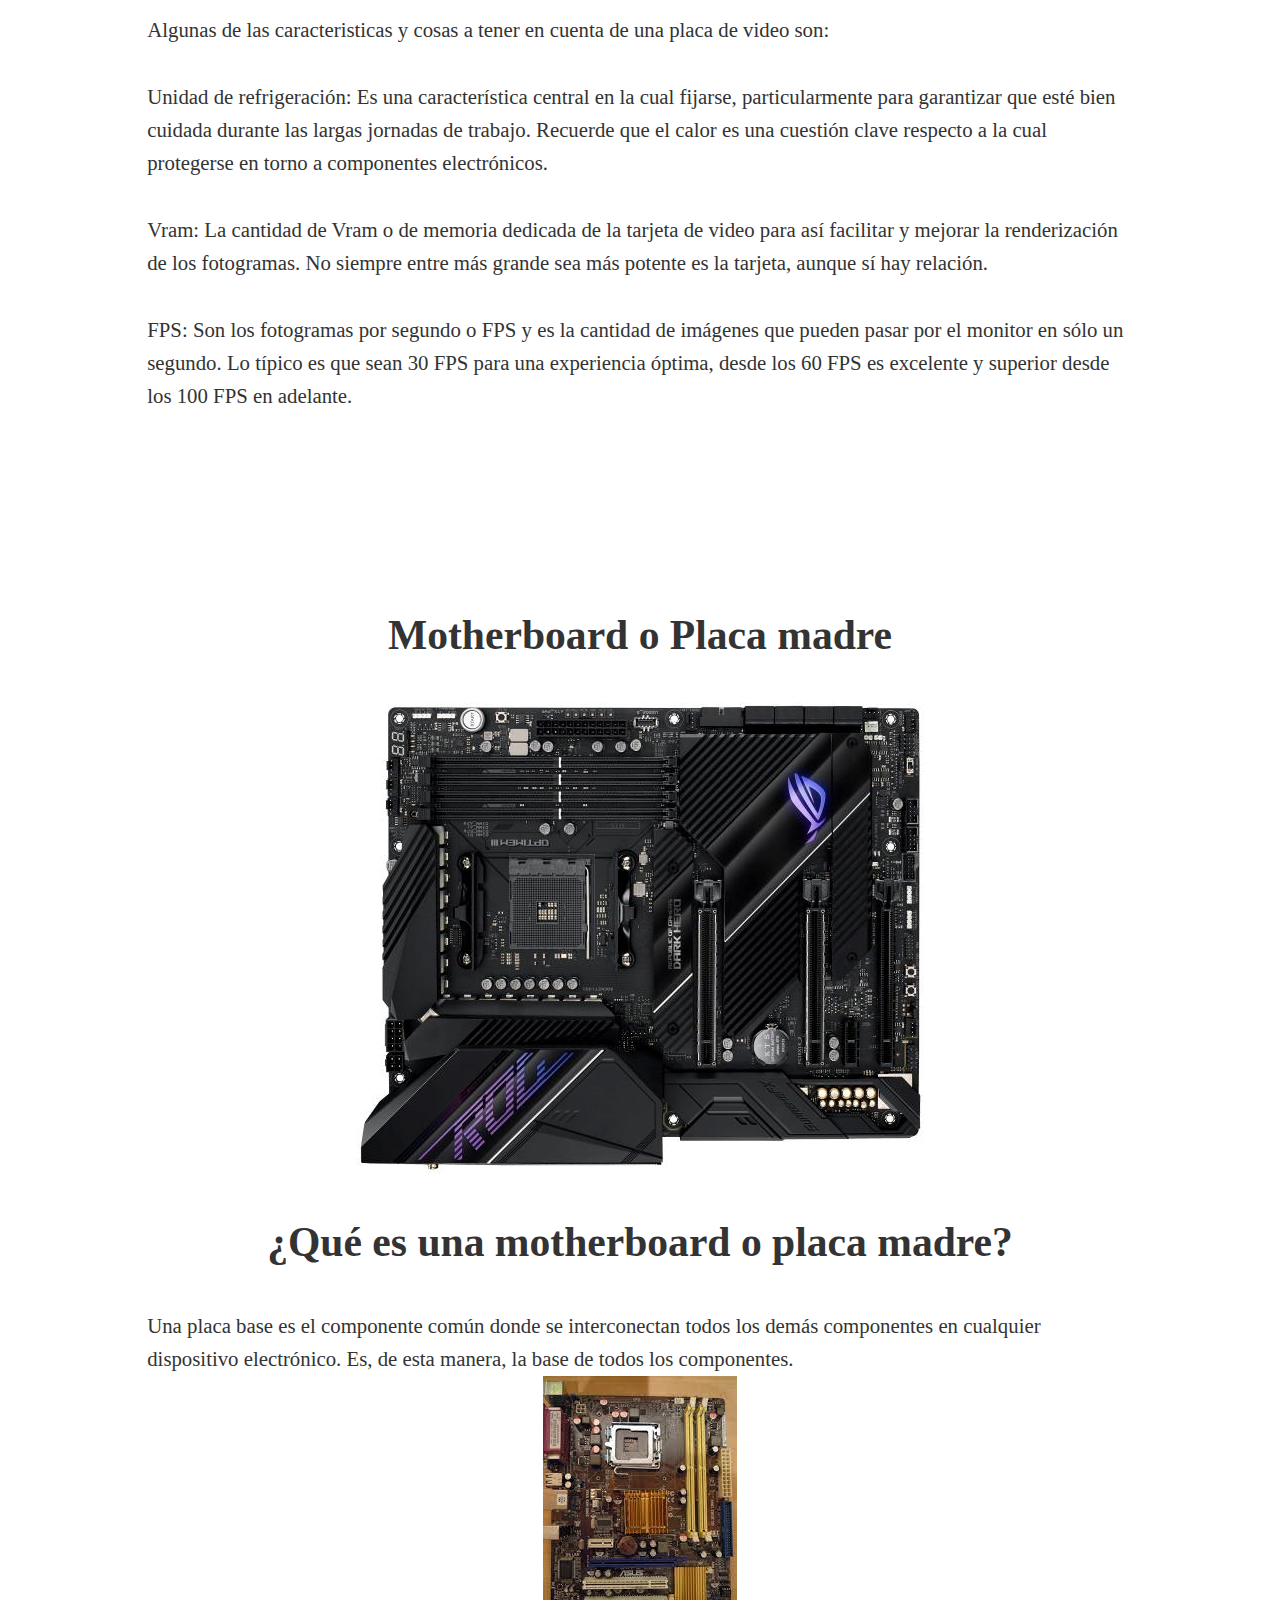
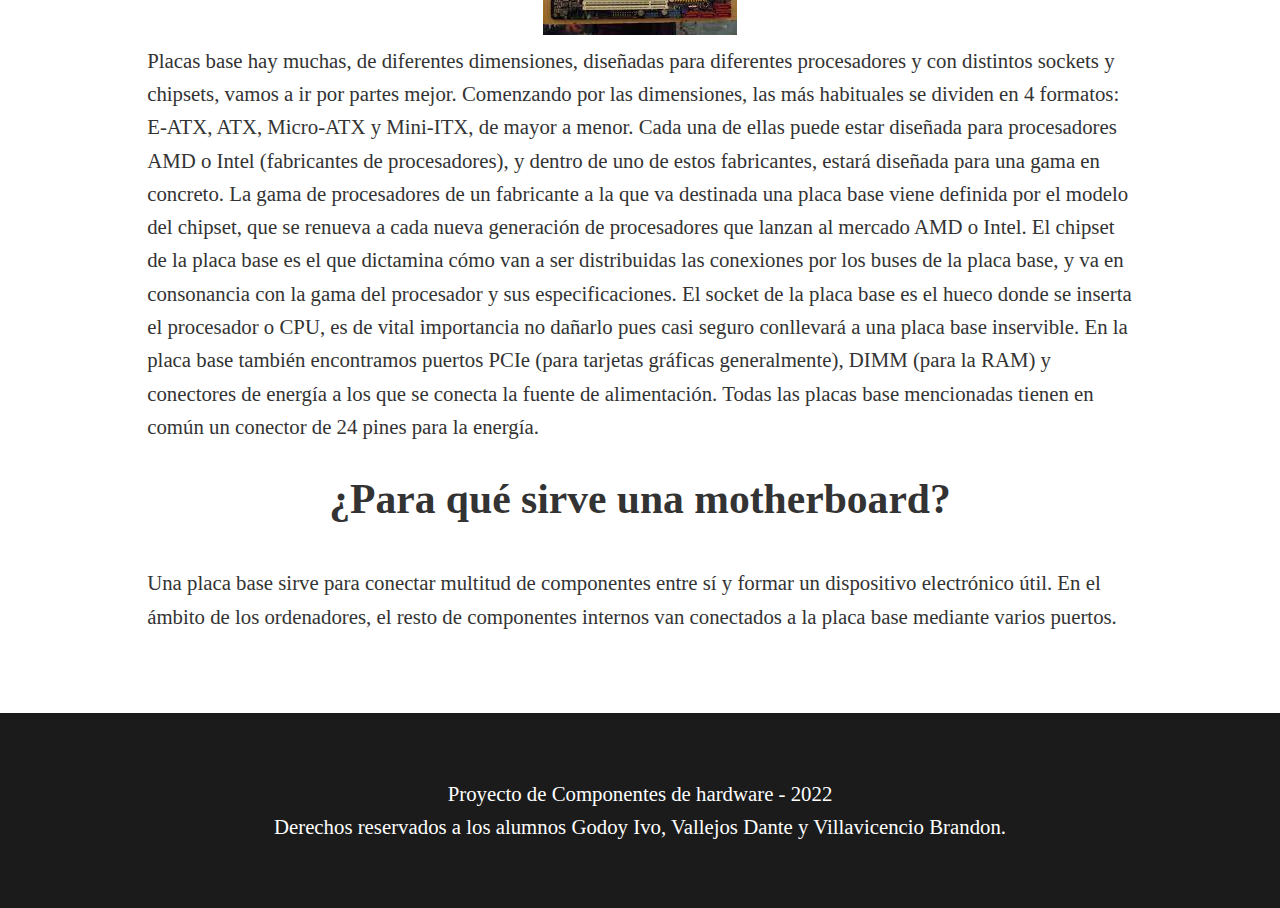
==== commit 40d31e5a: "second commit" ====
--- a/componentes.html
+++ b/componentes.html
@@ -45,52 +45,58 @@
    </div>
     </div>
    </header>
-  
-
-  
-
-
+
+
+   <h1 id="title-top" id="Ram"> Memoria Ram</h1>
     <ul>
-        <li><div class="imageC" id="Ram">
+        <li><div class="imageC">
             <img src="Imagenes/ram.jpg" alt="Memoria RAM">
             </div>
-                 <h1>¿Que es la Memoria RAM?</h1>
+
+                 <h1>¿Qué es la Memoria RAM?</h1>
                     <div class="inforam" >
                          <p>La memoria RAM es la memoria principal de un dispositivo, esa donde se almacenan de forma temporal los datos de los
                           programas que estás utilizando en este momento. Sus siglas significan Random Access Memory, lo que traducido al español
                           sería Memoria de Acceso Aleatorio</p>
+                          <br>
                        <p>La memoria RAM tiene dos características que la diferencian del resto de tipos de almacenamiento. Por una parte tiene
                           una enorme velocidad, y por otra los datos sólo se almacenan de forma temporal. Esto quiere decir que cada vez que reinicies o apagues tu ordenador, lo normal es que los datos que haya almacenados en
                         la RAM se pierdan.</p>
+                        <br>
                         <p>Teniendo en cuenta que la RAM sirve para que el ordenador o dispositivo móvil gestione los datos de las aplicaciones en
                         funcionamiento, la cantidad que tengas afecta directamente al rendimiento de tu dispositivo. Cuanta más RAM tengas más
                         aplicaciones podrás gestionar a la vez, y de ahí su importancia porque si no hay suficiente el ordenador puede ir lento.</p>
+                    <br>
                     </div>
-                <h1>¿Para que sirve la memoria RAM?</h1>
+                <h1>¿Para qué sirve la memoria RAM?</h1>
                 <div class="inforam">
                     <p>Tu ordenador o móvil no ejecuta todas las acciones utilizando únicamente el disco duro, ya que si lo hiciera tardaría
                     demasiado en ejecutarlas. Por eso, se utiliza un tipo de memoria mucho más rápida para hacer estas tareas más
                     inmediatas, y es la encargada de almacenar las instrucciones de la CPU o los datos que las aplicaciones necesitan
                     constantemente. Estas instrucciones quedan allí hasta que se apague el ordenador o hasta que se sustituyan por otros
                     nuevos.
-                    
+                 <br>   
                     Para que lo entiendas, vamos a imaginarnos que estás trabajando en tu escritorio. Los cajones son tu disco duro, donde
                     almacenas todo lo que puedes utilizar. Pero también necesitas poner en el propio escritorio las herramientas y archivos
                     que estás utilizando, y eso es lo que haría en este caso la memoria RAM. Así no tienes que estar abriendo y cerrando los
                     cajones, lo tienes todo en frente.</p>
+                <br>
                     <p>La memoria RAM puede ser utilizada por las aplicaciones de diferentes maneras. Por ejemplo, si utilizas un navegador,
                     todos los datos de las webs que visitas suelen estar en la RAM para que cuando accedas a ellos estén siempre ahí y no se
                     tengan que cargar de nuevo. Por eso los navegadores suelen ocupar mucha memoria RAM.
-                    
+                <br>
                     Las aplicaciones que tienes abiertas se quedan almacenadas en la RAM, de manera que puedas utilizarlas de forma rápida
                     sin tener que andar escribiendo contínuamente tu disco duro. Por eso, cuantas más memoria RAM tienes más aplicaciones
                     puedes utilizar a la vez, lo que afecta a la multifunción de tu dispositivo.</p>
+                <br>
                 </div>
                 <h1>Cosas a tener en cuanta de una memoria RAM</h1>
                 <div class="inforam">
 
                         <p>Las memorias RAM tienen sus caracteristicas y especificaciones, como lo pueden ser:</p>
+                    <br>
                         <p>Frecuencia: La frecuencia de una memoria RAM indica la velocidad de reloj con la que trabaja ésta. En otras palabras, el número de la frecuencia indica cuántos datos puede manejar la RAM cada segundo. </p>
+                    <br>
                         <p>Capacidad:La capacidad de la memoria nos indica cuantos datos pueda almacenar, lo que quiere decir que podremos tener mas programas abiertos y se seguira almacenandonla informacion, en caso contrario, la informacion se perdera y tendra que cargar nuevamente.</p>
                 </div>
             </li>
@@ -99,23 +105,26 @@
     </ul>
 
 
-    <h1>Procesadores</h1>
-    <div class="imageC" id="Procesador">
+    <h1 id="Procesadores"> Procesadores </h1>
+    <div class="imageC">
         <img src="Imagenes/procesadores.jpg" alt="Procesadores">
     </div>
-    <h1>¿Que es el procesador?</h1>
+    <h1>¿Qué es el procesador?</h1>
     <div class="inforam">
         <p>El procesador es el cerebro del sistema, justamente procesa todo lo que ocurre en la PC y ejecuta todas las acciones que
         existen. Cuanto más rápido sea el procesador que tiene una computadora, más rápidamente se ejecutarán las órdenes que se
         le den a la máquina. Este componente es parte del hardware de muchos dispositivos, no solo de tu computadora.Este componente es el más importante podríamos decir, y generalmente el más caro, pero sin el resto de los componentes
         no podría servir ni actuar</p>
     </div>
-    <h1>¿De que esta compuesto un procesador?</h1>
+    <h1>¿De qué esta compuesto un procesador?</h1>
     <div class="inforam">
         <p>Un procesador esta compuseto de: </p>
-            <p>Caché:El caché sirve para agilizar el proceso de búsqueda de datos que solicita el procesador.</p>
+        <br>    
+        <p>Caché:El caché sirve para agilizar el proceso de búsqueda de datos que solicita el procesador.</p>
+        <br>
             <p>Nucleos: El número de núcleos de su procesador es uno de los componentes que determinan el rendimiento de tu procesador y, por ende, de
             tu PC.</p>
+        <br> 
             <p>Velocidad (Ghz): La velocidad del reloj del procesador de una computadora determina la rapidez con la que la unidad central de
             procesamiento (CPU) puede recuperar e interpretar instrucciones. Esto ayuda a tu computadora a completar más tareas al
             hacerlas más rápido.
@@ -125,65 +134,80 @@
             Una velocidad de reloj más rápida significa que verás las tareas que ordenás desde tu CPU completadas más rápido,
             haciendo que la experiencia sea perfecta y reduciendo el tiempo que esperás para interactuar con tus aplicaciones y
             programas favoritos.</p>
+        <br>
             <p>Hilos: Un hilo dentro de un procesador es la forma en que cada uno de los núcleos del CPU recibirá y procesará la información.</p>
         </p>
     </div>
     <div class="imageC">
         <img src="Imagenes/procesadores-intel.jpg" alt="Procesadores intel">
-    </div>
-
-
-
-    <h1>¿Que es un disco duro?</h1>
-    <div class="inforam"  id="Disco">
+    </div> 
+    <br>
+    <br>
+    <br>
+    <br>
+    <h1 id="Disco">Disco Duro</h1> 
+    <p style="text-align:center;"><img src="Imagenes/hd.jpg"></p>
+    <h1>¿Qué es un disco duro?</h1>
+    <div class="inforam" >
         <p>Un disco duro es una unidad de hardware que se usa para almacenar contenido y datos digitales en las computadoras. Todas
         las computadoras tienen un disco duro interno, pero también hay discos duros externos que pueden usarse para ampliar el
         almacenamiento de una computadora. Aquí, exploraremos los distintos tipos de discos duros, y sus ventajas y desventajas.</p>
     </div>
-    <p style="text-align:center;"><img src="Imagenes/hd.jpg"></p>
-    <h1>¿Que es un SSD?</h1>
+
+    <h1>¿Qué es un SSD?</h1>
     <div class="inforam">
         <p>Las SSD (unidades de estado sólido) son el tipo de disco duro más nuevo. Se han vuelto el formato preferido de disco
         duro interno de las computadoras portátiles de alta gama, y todos los teléfonos inteligentes y tablets también usan una
         forma de SSD.</p>
+    <br>
     </div> 
     <p style="text-align:center;"><img src="Imagenes/sdd.jpg"></p>
- 
-
-    <h1>Fuente de Alimentacion</h1>
-    <div class="inforam" id="Alimentacion">
+
+    <br>
+    <br>
+    <br>
+    <br>
+
+    <h1 id="Alimentacion">Fuente de Alimentacion</h1>
+    <div class="inforam">
         <p style="text-align:center;"><img src="Imagenes/alimentacion.jpg"></p>
+        <h1>¿Qué es una fuente de alimentacion?</h1>
         <p>Una fuente de alimentación convierte la corriente alterna (AC) en una forma continua de energía que los componentes del ordenador necesitan para funcionar, llamada corriente continua (DC).</p>
       
       <h1>Caracteristicas</h1>
-      
+      <br>
       
             <p>A diferencia de algunos componentes de Hardware cuyo uso no es obligatorio, como podría ser un disco SSD, la fuente de alimentación es una pieza crucial porque, sin ella, el resto del hardware interno no puede funcionar.
             </p>
-
+<br>
             <p> La fuente de alimentación es a menudo abreviada como PSU y también se conoce como fuente de poder. Las placas base, cajas y fuentes de alimentación vienen en diferentes tamaños llamados “factores de forma”. Estos tres elementos deben ser compatibles para que funcionen correctamente juntos.</p>
-         
+         <br>
             <p>Las tarjetas gráficas se pueden alimentar de dos maneras. Por un lado, el puerto PCIe proporciona hasta 75 vatios, por lo que las tarjetas gráficas pequeñas como la AMD RX 460 o la Nvidia GTX 1050 no requieren ninguna fuente de alimentación adicional. Si se requiere más potencia, los fabricantes instalan conexiones adicionales, que generalmente se encuentran en el extremo superior o posterior de la placa. Se pueden instalar hasta tres enchufes de 8 pines, cada uno de los cuales proporciona 100 vatios adicionales. 
-             <p>Las tarjetas gráficas también funcionan con la fuente de alimentación. </p> 
-
+            <p>Las tarjetas gráficas también funcionan con la fuente de alimentación. </p> 
+<br>
             <p>    
                 Enfriamiento por aire
                 Al igual que con el procesador, el procesador gráfico y los chips de memoria en la tarjeta gráfica también generan calor. Para disipar bien este calor, los fabricantes utilizan soluciones de enfriamiento. Estos se sientan directamente en el tablero y forman el cuerpo real de la tarjeta gráfica. Una placa térmica se encuentra en el procesador de gráficos, que está conectado a un enfriador de láminas grande a través de tubos de calor. Se distingue entre ventiladores radiales y axiales. Los ventiladores radiales extraen el aire de adelante hacia atrás a través del disipador de calor a través de la cubierta de la ranura fuera de la carcasa.</p>
             </p>
-
+<br>
         
     </div>
     
-
-
-
-    <h1>¿Que es la placa de video?</h1>
-    <div class="inforam" id="Video">
+    <br>
+    <br>
+    <br>
+    <br>
+
+
+    <h1 id="Video"> Placa De Video</h1>
+    <p style="text-align:center;"><img src="Imagenes/placa.de.video.1.webp"></p>
+    <h1>¿Qué es la placa de video?</h1>
+    <div class="inforam">
         <p>La placa de video, también llamada GPU (Unidad de procesamiento de gráficos), es una unidad de expansión en la
         computadora que realiza la salida de gráficos. El procesador calcula los datos, que la tarjeta gráfica convierte y envía
         a los monitores conectados.</p>
     </div>
-    <h1>¿Para que sirve una placa de video?</h1>
+    <h1>¿Para qué sirve una placa de video?</h1>
     <div class="inforam">
     <p>La tarjeta de video es la que se encarga de ir traduciendo la información que el computador va procesando a partir de
     cada una de las instrucciones que se le dan, para así mostrarla de un modo que pueda ser comprendido de inmediato por el
@@ -194,24 +218,30 @@
     <p style="text-align:center;"><img src="Imagenes/placadevid.jpg"></p>
     <h1>Caracteristicas de una tarjeta grafica</h1>
     <div class="inforam">
-        <p>Algunas de las caracteristicas y cosas a tener en cuenta de una placa de video son:
-            <p>Unidad de refrigeración: Es una característica central en la cual fijarse, particularmente para garantizar que esté
+        <br>
+        <p>Algunas de las caracteristicas y cosas a tener en cuenta de una placa de video son:</p>
+        <br>
+        <p>Unidad de refrigeración: Es una característica central en la cual fijarse, particularmente para garantizar que esté
             bien cuidada durante las largas jornadas de trabajo. Recuerde que el calor es una cuestión clave respecto a la cual
             protegerse en torno a componentes electrónicos.</p>
-            <p>Vram: La cantidad de Vram o de memoria dedicada de la tarjeta de video para así facilitar y mejorar la renderización de
+        <br>    
+        <p>Vram: La cantidad de Vram o de memoria dedicada de la tarjeta de video para así facilitar y mejorar la renderización de
             los fotogramas. No siempre entre más grande sea más potente es la tarjeta, aunque sí hay relación.</p>
-            <p>FPS: Son los fotogramas por segundo o FPS y es la cantidad de imágenes que pueden pasar por el monitor en sólo un
+        <br>
+        <p>FPS: Son los fotogramas por segundo o FPS y es la cantidad de imágenes que pueden pasar por el monitor en sólo un
             segundo. Lo típico es que sean 30 FPS para una experiencia óptima, desde los 60 FPS es excelente y superior desde los
             100 FPS en adelante.</p>
-        </p>
-    </div>
-
-
-
-
-
-
-    <h1>¿Que es una motherboard o placa madre?</h1>
+        <br>
+    </div>
+    
+    <br>
+    <br>
+    <br>
+    <br>
+
+    <h1 id="Motherboard">Motherboard o Placa madre</h1>
+    <p style="text-align:center;"><img src="Imagenes/placa.madre.1.jpg"></p>
+    <h1>¿Qué es una motherboard o placa madre?</h1>
     <div class="inforam" id="Mother">
         <p>Una placa base es el componente común donde se interconectan todos los demás componentes en cualquier dispositivo
         electrónico. Es, de esta manera, la base de todos los componentes.</p>
@@ -230,7 +260,7 @@
     casi seguro conllevará a una placa base inservible. En la placa base también encontramos puertos PCIe (para tarjetas
     gráficas generalmente), DIMM (para la RAM) y conectores de energía a los que se conecta la fuente de alimentación. Todas
     las placas base mencionadas tienen en común un conector de 24 pines para la energía.</p></div>
-    <h1>¿Para que sirve una motherboard?</h1>
+    <h1>¿Para qué sirve una motherboard?</h1>
     <div class="inforam"><p class="last-p">Una placa base sirve para conectar multitud de componentes entre sí y formar un dispositivo electrónico útil. En el ámbito de los ordenadores, el resto de componentes internos van conectados a la placa base mediante varios puertos.</p></div>
 
 
